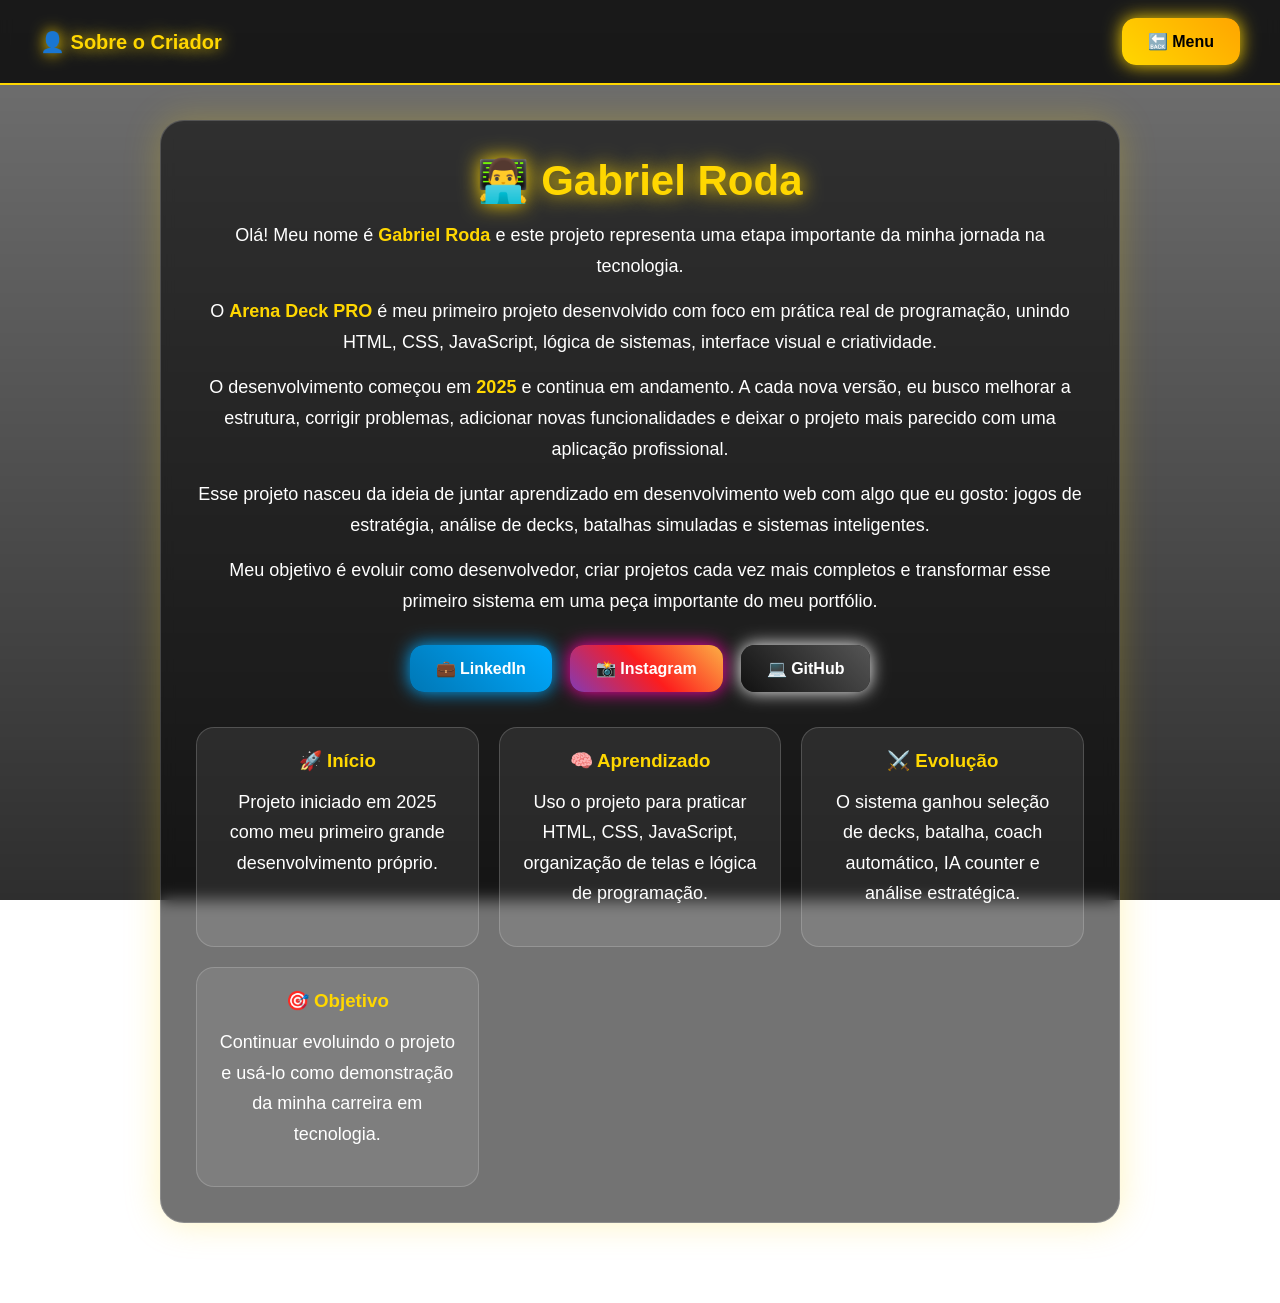
==== criador.html @ aa0c9dbf "Add files via upload" ====
<!DOCTYPE html>
<html lang="pt-br">
<head>
<meta charset="UTF-8">
<meta name="viewport" content="width=device-width, initial-scale=1.0">
<title>Sobre o Criador</title>

<style>
*{
margin:0;
padding:0;
box-sizing:border-box;
}

body{
font-family:Arial,sans-serif;
color:white;
min-height:100vh;
overflow-x:hidden;
text-align:center;
}

body::before{
content:"";
position:fixed;
inset:0;
background:url("https://image.pollinations.ai/prompt/developer%20workspace%20coding%20portfolio%20cinematic%20gold%20blue%20lights")
center/cover no-repeat;
filter:blur(5px);
transform:scale(1.08);
z-index:-2;
}

body::after{
content:"";
position:fixed;
inset:0;
background:linear-gradient(180deg,rgba(0,0,0,.55),rgba(0,0,0,.82));
z-index:-1;
}

.topbar{
position:fixed;
top:0;
width:100%;
padding:18px 40px;
display:flex;
justify-content:space-between;
align-items:center;
background:rgba(0,0,0,.78);
border-bottom:2px solid gold;
z-index:10;
backdrop-filter:blur(8px);
}

.logo{
color:gold;
font-weight:bold;
font-size:20px;
text-shadow:0 0 15px gold;
}

.container{
max-width:1000px;
margin:auto;
padding:120px 20px 80px;
}

.profile-card{
background:rgba(0,0,0,.55);
border:1px solid rgba(255,255,255,.18);
border-radius:24px;
padding:35px;
backdrop-filter:blur(8px);
box-shadow:0 0 35px rgba(255,215,0,.25);
animation:fadeUp 1s ease;
}

.profile-card h1{
color:gold;
font-size:42px;
text-shadow:0 0 20px gold;
margin-bottom:15px;
}

.profile-card p{
font-size:18px;
line-height:1.7;
margin:15px 0;
}

.highlight{
color:gold;
font-weight:bold;
}

.socials{
margin-top:28px;
display:flex;
justify-content:center;
gap:18px;
flex-wrap:wrap;
}

.btn{
position:relative;
padding:14px 26px;
border-radius:14px;
font-weight:bold;
text-decoration:none;
overflow:hidden;
transition:.35s;
}

.btn::before{
content:"";
position:absolute;
top:0;
left:-120%;
width:80%;
height:100%;
background:linear-gradient(90deg,transparent,rgba(255,255,255,.75),transparent);
transform:skewX(-25deg);
transition:.5s;
}

.btn:hover::before{
left:140%;
}

.linkedin{
background:linear-gradient(45deg,#0077b5,#00aaff);
color:white;
box-shadow:0 0 18px #00aaff;
}

.instagram{
background:linear-gradient(45deg,#833ab4,#fd1d1d,#fcb045);
color:white;
box-shadow:0 0 18px #ff00aa;
}

.github{
background:linear-gradient(45deg,#111,#555);
color:white;
box-shadow:0 0 18px white;
}

.home{
background:linear-gradient(45deg,gold,orange);
color:black;
box-shadow:0 0 18px gold;
}

.btn:hover{
transform:scale(1.08) translateY(-4px);
}

.timeline{
margin-top:35px;
display:grid;
grid-template-columns:repeat(auto-fit,minmax(230px,1fr));
gap:20px;
}

.box{
background:rgba(255,255,255,.08);
border:1px solid rgba(255,255,255,.18);
border-radius:18px;
padding:22px;
transition:.35s;
}

.box:hover{
transform:translateY(-8px);
border-color:gold;
box-shadow:0 0 25px rgba(255,215,0,.35);
}

.box h3{
color:gold;
margin-bottom:10px;
}

@keyframes fadeUp{
from{opacity:0;transform:translateY(35px);}
to{opacity:1;transform:translateY(0);}
}

@media(max-width:700px){
.profile-card h1{font-size:32px;}
.profile-card p{font-size:16px;}
.topbar{padding:16px 20px;}
}
</style>
</head>

<body>

<header class="topbar">
<div class="logo">👤 Sobre o Criador</div>
<a href="index.html" class="btn home">🔙 Menu</a>
</header>

<main class="container">

<section class="profile-card">

<h1>👨‍💻 Gabriel Roda</h1>

<p>
Olá! Meu nome é <span class="highlight">Gabriel Roda</span> e este projeto representa uma etapa importante da minha jornada na tecnologia.
</p>

<p>
O <span class="highlight">Arena Deck PRO</span> é meu primeiro projeto desenvolvido com foco em prática real de programação, unindo HTML, CSS, JavaScript, lógica de sistemas, interface visual e criatividade.
</p>

<p>
O desenvolvimento começou em <span class="highlight">2025</span> e continua em andamento. A cada nova versão, eu busco melhorar a estrutura, corrigir problemas, adicionar novas funcionalidades e deixar o projeto mais parecido com uma aplicação profissional.
</p>

<p>
Esse projeto nasceu da ideia de juntar aprendizado em desenvolvimento web com algo que eu gosto: jogos de estratégia, análise de decks, batalhas simuladas e sistemas inteligentes.
</p>

<p>
Meu objetivo é evoluir como desenvolvedor, criar projetos cada vez mais completos e transformar esse primeiro sistema em uma peça importante do meu portfólio.
</p>

<div class="socials">
<a href="https://www.linkedin.com/in/gabrielroda2k/" target="_blank" class="btn linkedin">💼 LinkedIn</a>
<a href="https://www.instagram.com/gabrielroda__/" target="_blank" class="btn instagram">📸 Instagram</a>
<a href="https://github.com/GbrRoda" target="_blank" class="btn github">💻 GitHub</a>
</div>

<div class="timeline">

<div class="box">
<h3>🚀 Início</h3>
<p>Projeto iniciado em 2025 como meu primeiro grande desenvolvimento próprio.</p>
</div>

<div class="box">
<h3>🧠 Aprendizado</h3>
<p>Uso o projeto para praticar HTML, CSS, JavaScript, organização de telas e lógica de programação.</p>
</div>

<div class="box">
<h3>⚔️ Evolução</h3>
<p>O sistema ganhou seleção de decks, batalha, coach automático, IA counter e análise estratégica.</p>
</div>

<div class="box">
<h3>🎯 Objetivo</h3>
<p>Continuar evoluindo o projeto e usá-lo como demonstração da minha carreira em tecnologia.</p>
</div>

</div>

</section>

</main>

</body>
</html>
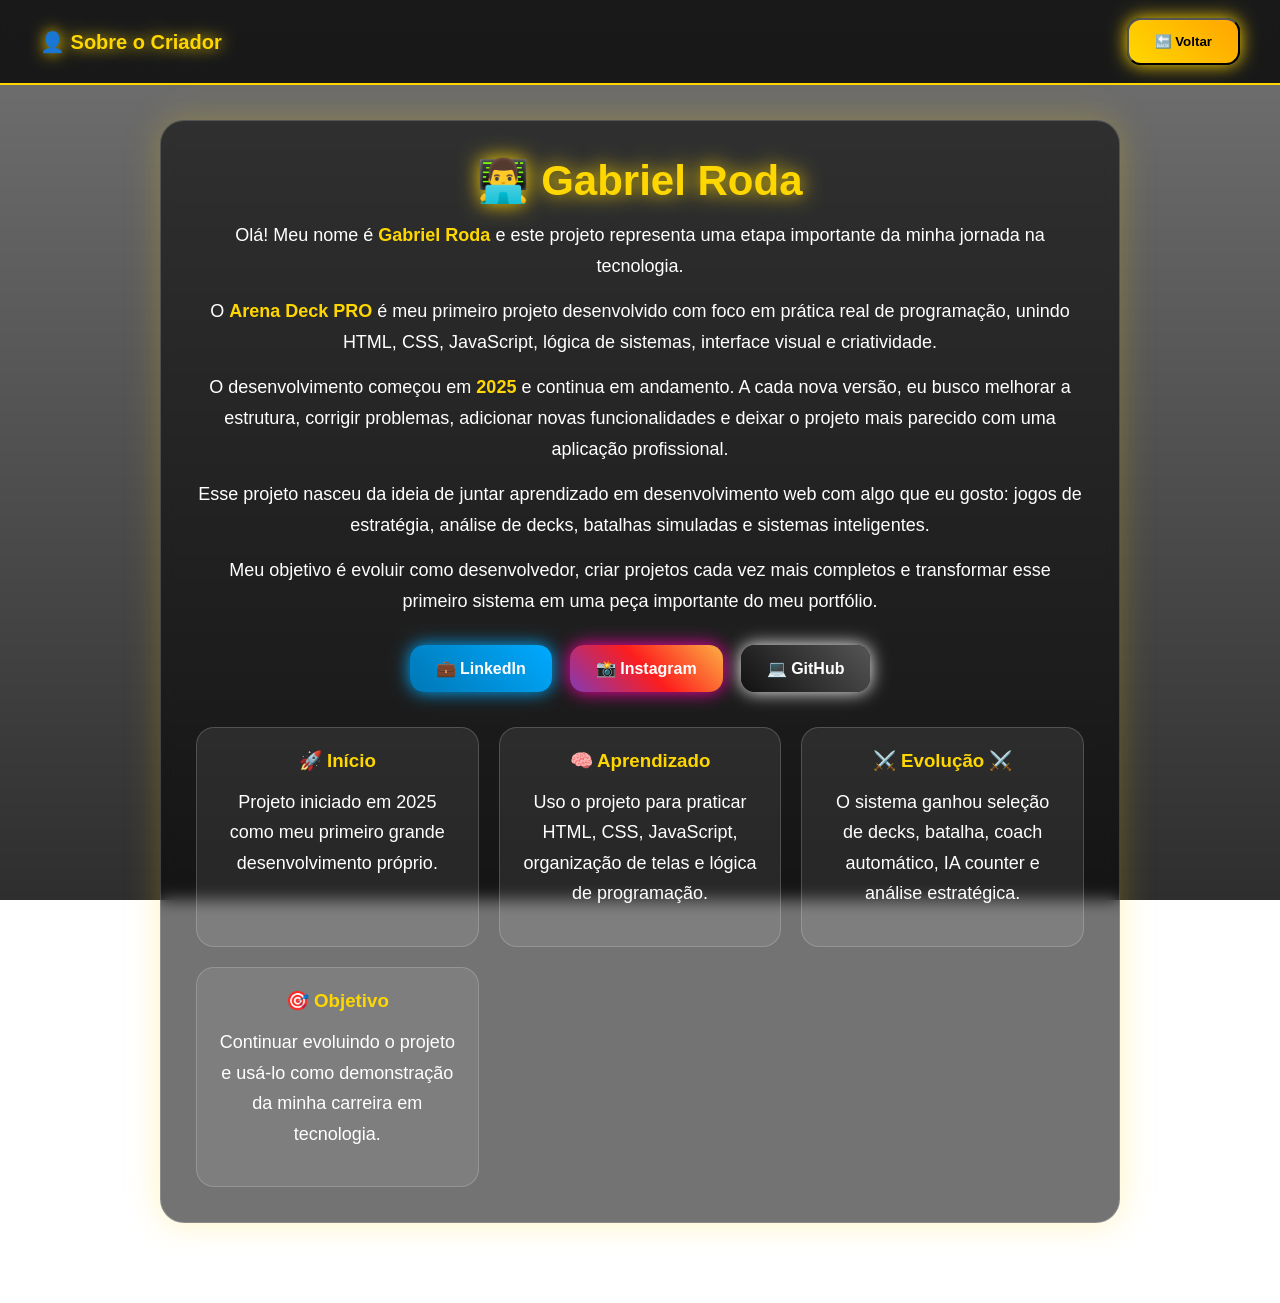
==== commit fb297fd7: "Add files via upload" ====
--- a/criador.html
+++ b/criador.html
@@ -199,7 +199,9 @@
 
 <header class="topbar">
 <div class="logo">👤 Sobre o Criador</div>
-<a href="index.html" class="btn home">🔙 Menu</a>
+<button class="btn home" onclick="voltarPagina()">
+🔙 Voltar
+</button>
 </header>
 
 <main class="container">
@@ -247,7 +249,7 @@
 </div>
 
 <div class="box">
-<h3>⚔️ Evolução</h3>
+<h3>⚔️ Evolução ⚔️</h3>
 <p>O sistema ganhou seleção de decks, batalha, coach automático, IA counter e análise estratégica.</p>
 </div>
 
@@ -262,5 +264,11 @@
 
 </main>
 
+<script>
+function voltarPagina(){
+    window.location.href = "index.html?menu=1";
+}
+
+</script>
 </body>
 </html>
